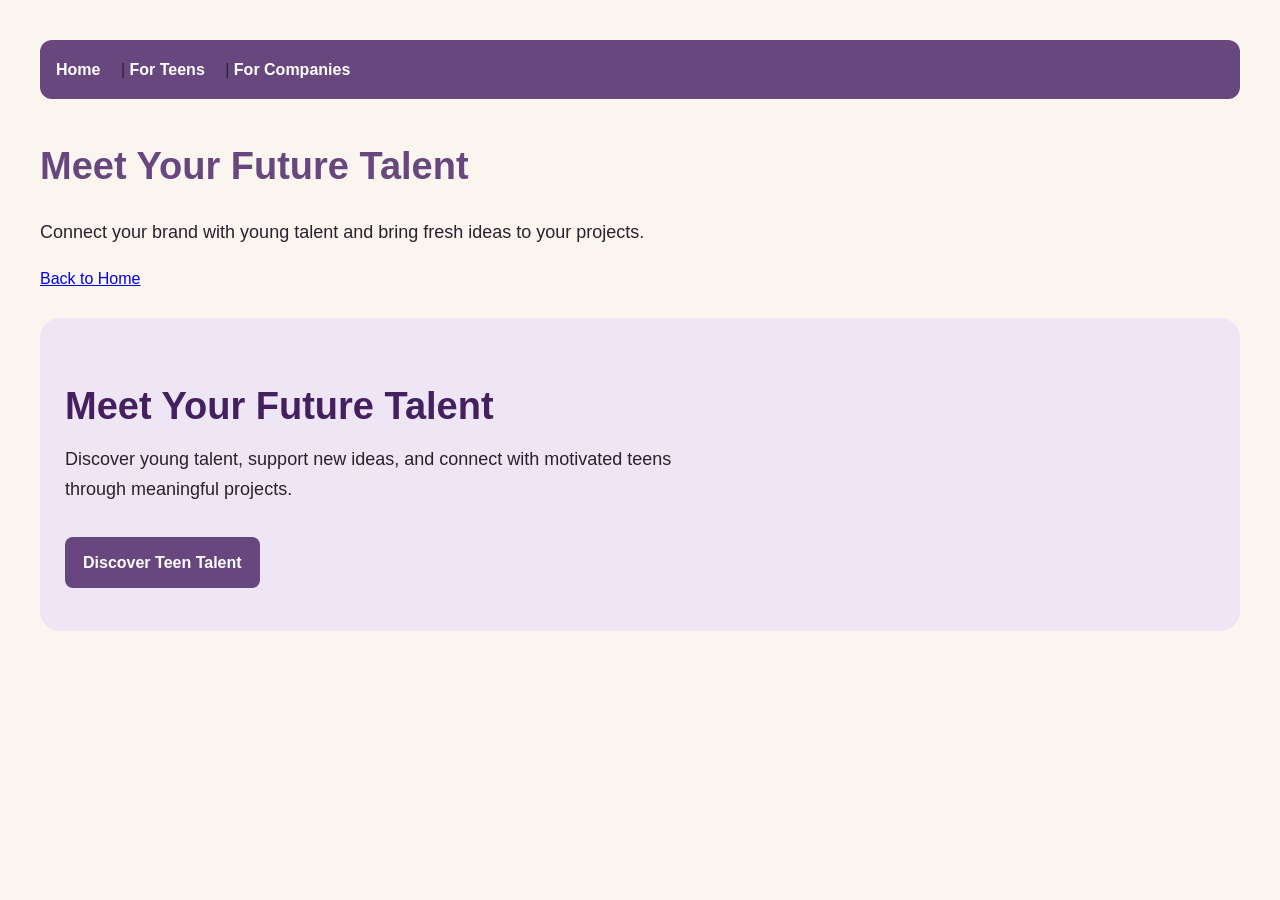
==== companies.html @ 5dee873a "Add Funngro website files" ====
<!DOCTYPE html>
<html lang="en">
<head>
<meta charset="UTF-8">
<meta name="viewport" content="width=device-width, initial-scale=1.0">
<title>Funngro for Companies | Discover Young Talent</title>
<meta name="description" content="Connect your brand with young talent through meaningful projects with Funngro.">
<link rel="stylesheet" href="style.css">
</head>
<body>
<nav><a href="index.html">Home</a> | <a href="teens.html">For Teens</a> | <a href="companies.html">For Companies</a></nav>
<h1>Meet Your Future Talent</h1>
<p>Connect your brand with young talent and bring fresh ideas to your projects.</p>
<a href="index.html">Back to Home</a>
<section class="hero"><h1>Meet Your Future Talent</h1><p>Discover young talent, support new ideas, and connect with motivated teens through meaningful projects.</p><a class="hero-link" href="teens.html">Discover Teen Talent</a></section>
</body>
</html>
---- style.css ----
body { margin: 0; padding: 40px; background: #faf6ef; color: #29212c; font-family: Arial, sans-serif; }
h1 { color: #68477e; }
nav { margin-bottom: 35px; padding: 16px; background: #68477e; border-radius: 12px; }
nav a { color: white; text-decoration: none; font-weight: bold; margin-right: 16px; }
nav a:hover { text-decoration: underline; }

body { line-height: 1.7; }
h1 { font-size: 38px; margin-bottom: 12px; }
p { font-size: 18px; max-width: 650px; }
a { transition: opacity 0.2s ease; }
a:hover { opacity: 0.8; }

@media (max-width: 600px) {
 body { padding: 20px; }
 h1 { font-size: 30px; }
 p { font-size: 16px; }
 nav { padding: 12px; }
 nav a { display: inline-block; margin: 5px 10px 5px 0; }
}

.hero { background: #eee5f5; padding: 35px 25px; border-radius: 20px; margin-top: 25px; }
.hero h1 { color: #44205f; }
.hero-link { display: inline-block; margin-top: 12px; margin-right: 8px; padding: 12px 18px; background: #68477e; color: white; text-decoration: none; border-radius: 8px; font-weight: bold; }

.hero { display: block; }
.hero h1 { line-height: 1.2; }
.hero p { margin: 14px 0 20px; }
.hero-link { margin-bottom: 8px; }
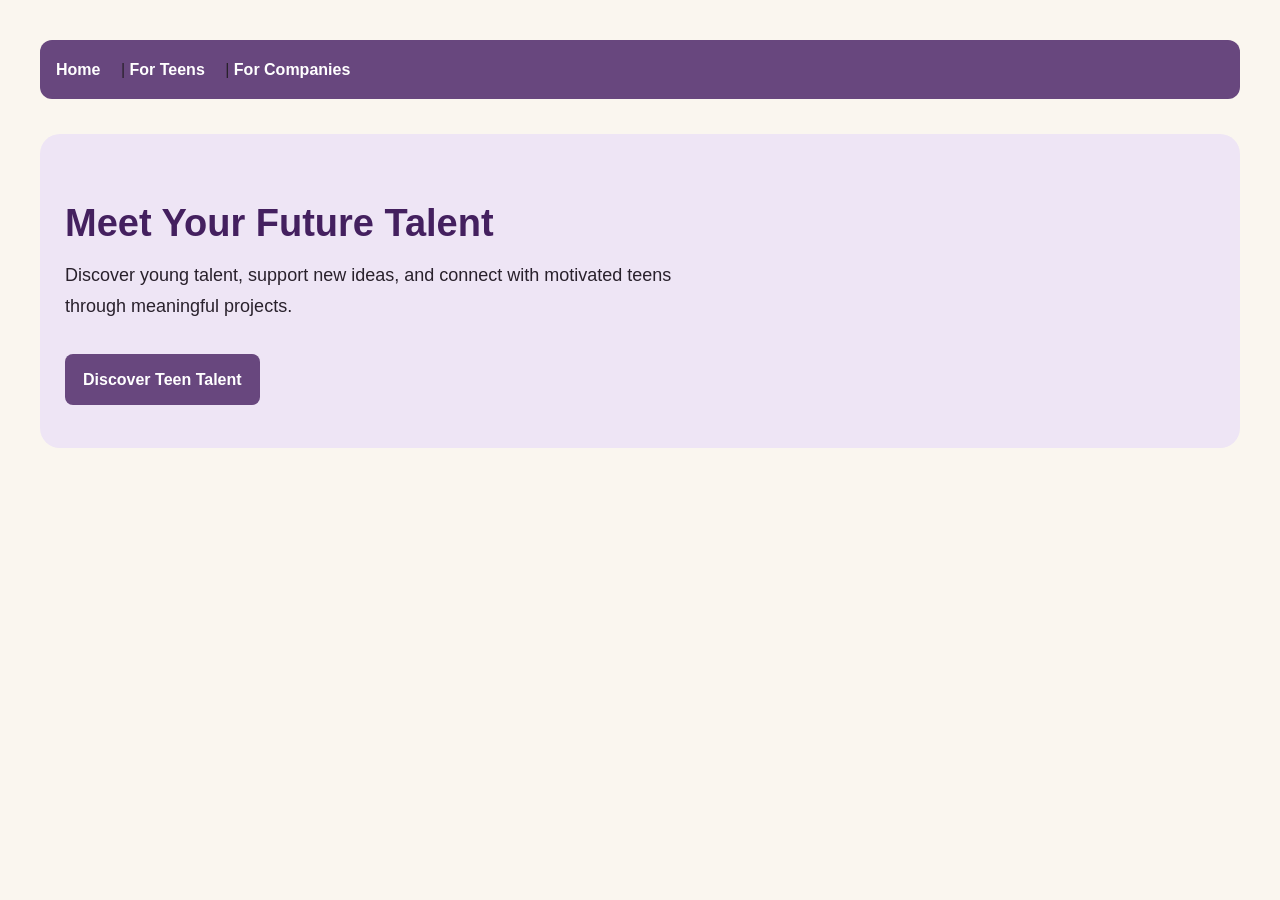
==== commit 261ba905: "Fix duplicate headings on Teens and Companies pages" ====
--- a/companies.html
+++ b/companies.html
@@ -9,9 +9,6 @@
 </head>
 <body>
 <nav><a href="index.html">Home</a> | <a href="teens.html">For Teens</a> | <a href="companies.html">For Companies</a></nav>
-<h1>Meet Your Future Talent</h1>
-<p>Connect your brand with young talent and bring fresh ideas to your projects.</p>
-<a href="index.html">Back to Home</a>
 <section class="hero"><h1>Meet Your Future Talent</h1><p>Discover young talent, support new ideas, and connect with motivated teens through meaningful projects.</p><a class="hero-link" href="teens.html">Discover Teen Talent</a></section>
 </body>
 </html>
